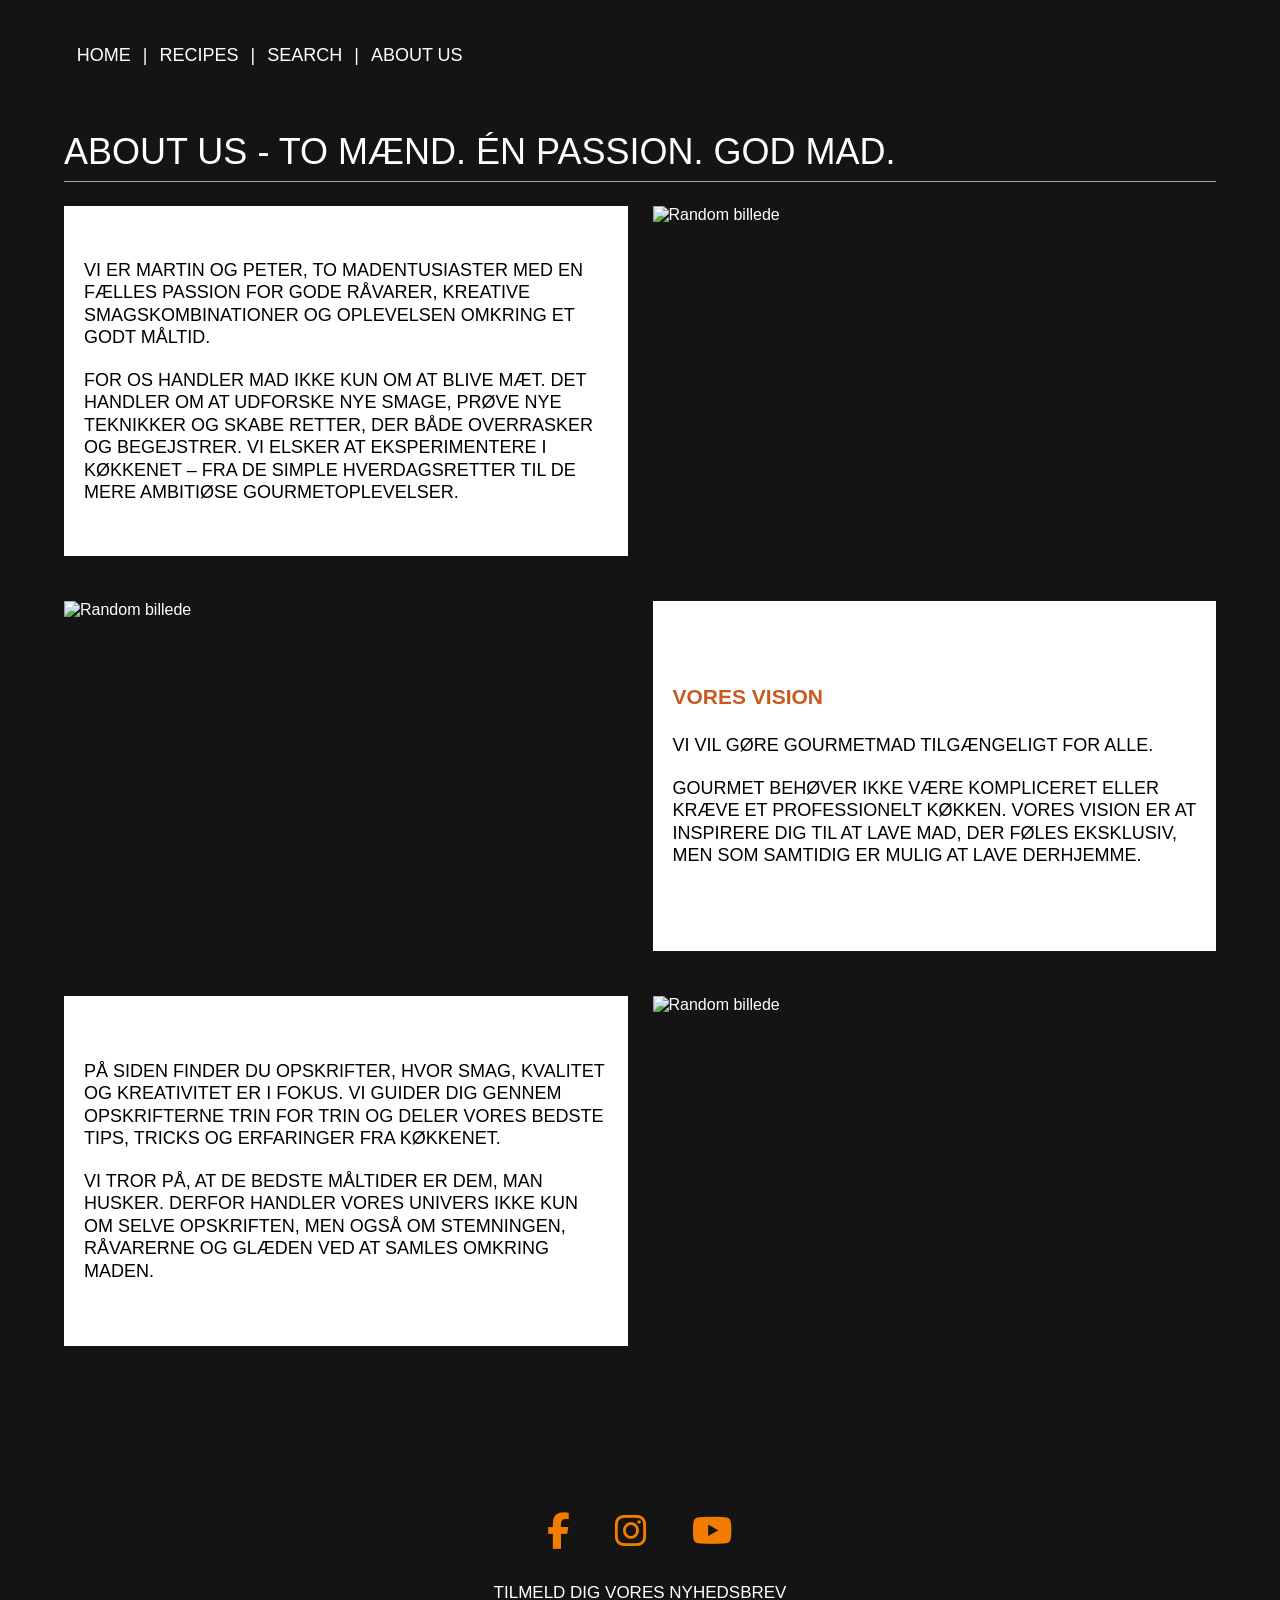
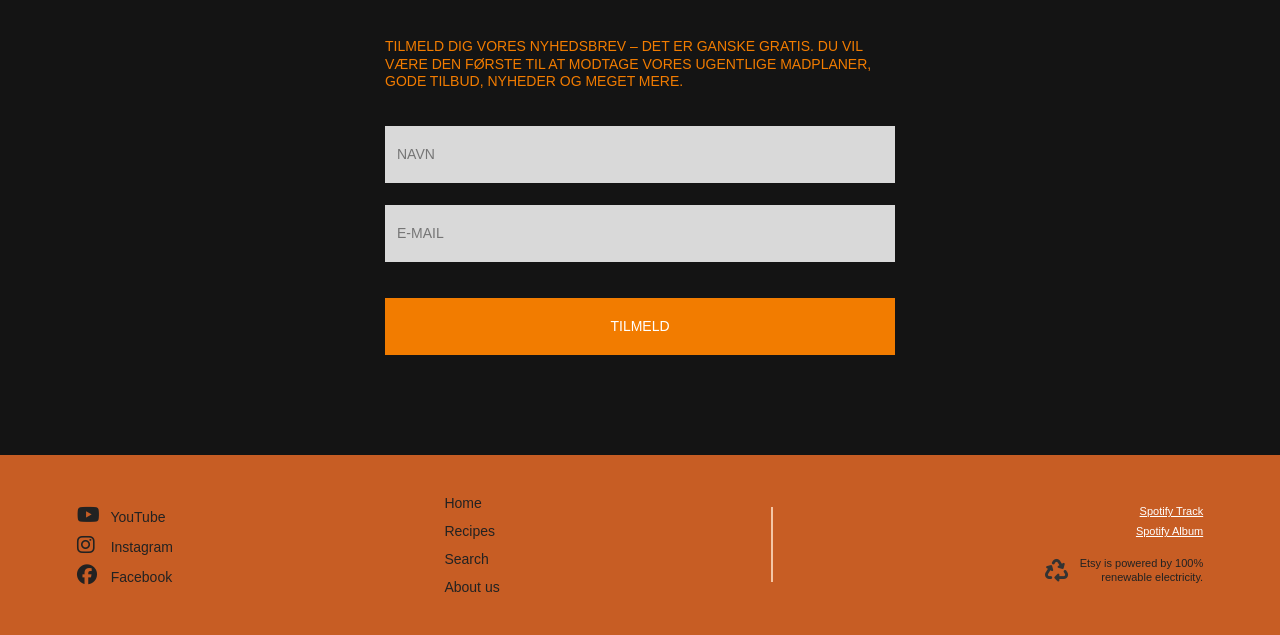
==== about.us.html @ 8488fdd6 "Initial commit" ====
<!DOCTYPE html>
<html lang="da">
<head>
    <meta charset="UTF-8">
    <meta name="viewport" content="width=device-width, initial-scale=1.0">
    <title>About Us</title>
<link rel="stylesheet" href="css/style.css">
<link rel="stylesheet"
href="https://cdnjs.cloudflare.com/ajax/libs/font-awesome/6.5.2/css/all.min.css">
</head>

<body class="about-page">

    <!-- MENU -->
<nav class="menu">
    <a href="home.html">HOME</a>
    <a href="recipes.html">RECIPES</a>
    <a href="search.html">SEARCH</a>
    <a href="about.us.html">ABOUT US</a>
</nav>
    </header>

    <main class="about-container">

        <h1>ABOUT US - TO MÆND. ÉN PASSION. GOD MAD.</h1>

        <!-- FØRSTE RÆKKE -->
        <section class="about-row">

            <div class="about-text">
                <p>
                    VI ER MARTIN OG PETER, TO MADENTUSIASTER
                    MED EN FÆLLES PASSION FOR GODE RÅVARER,
                    KREATIVE SMAGSKOMBINATIONER OG OPLEVELSEN
                    OMKRING ET GODT MÅLTID.
                </p>

                <p>
                    FOR OS HANDLER MAD IKKE KUN OM AT BLIVE MÆT.
                    DET HANDLER OM AT UDFORSKE NYE SMAGE,
                    PRØVE NYE TEKNIKKER OG SKABE RETTER,
                    DER BÅDE OVERRASKER OG BEGEJSTRER.
                    VI ELSKER AT EKSPERIMENTERE I KØKKENET
                    – FRA DE SIMPLE HVERDAGSRETTER TIL
                    DE MERE AMBITIØSE GOURMETOPLEVELSER.
                </p>
            </div>

    <img src="https://picsum.photos/700/550?random=1" alt="Random billede">

        </section>

        <!-- ANDEN RÆKKE -->
        <section class="about-row">

<img src="https://picsum.photos/700/550?random=2" alt="Random billede">

            <div class="about-text">
                <h2>VORES VISION</h2>

                <p>
                    VI VIL GØRE GOURMETMAD TILGÆNGELIGT
                    FOR ALLE.
                </p>

                <p>
                    GOURMET BEHØVER IKKE VÆRE KOMPLICERET
                    ELLER KRÆVE ET PROFESSIONELT KØKKEN.
                    VORES VISION ER AT INSPIRERE DIG TIL
                    AT LAVE MAD, DER FØLES EKSKLUSIV,
                    MEN SOM SAMTIDIG ER MULIG AT LAVE
                    DERHJEMME.
                </p>
            </div>

        </section>

        <!-- TREDJE RÆKKE -->
        <section class="about-row">

            <div class="about-text">
                <p>
                    PÅ SIDEN FINDER DU OPSKRIFTER,
                    HVOR SMAG, KVALITET OG KREATIVITET
                    ER I FOKUS. VI GUIDER DIG GENNEM
                    OPSKRIFTERNE TRIN FOR TRIN OG DELER
                    VORES BEDSTE TIPS, TRICKS OG
                    ERFARINGER FRA KØKKENET.
                </p>

                <p>
                    VI TROR PÅ, AT DE BEDSTE MÅLTIDER
                    ER DEM, MAN HUSKER. DERFOR HANDLER
                    VORES UNIVERS IKKE KUN OM SELVE
                    OPSKRIFTEN, MEN OGSÅ OM STEMNINGEN,
                    RÅVARERNE OG GLÆDEN VED AT SAMLES
                    OMKRING MADEN.
                </p>
            </div>

<img src="https://picsum.photos/700/550?random=3" alt="Random billede">

        </section>

    </main>
       <!-- NYHEDSBREV -->
<section class="about-newsletter">

    <div class="newsletter-content">

        <!-- SOCIALE MEDIER -->
        <div class="newsletter-socials">
            <a href="#" aria-label="Facebook">
                <i class="fa-brands fa-facebook-f"></i>
            </a>

            <a href="#" aria-label="Instagram">
                <i class="fa-brands fa-instagram"></i>
            </a>

            <a href="#" aria-label="YouTube">
                <i class="fa-brands fa-youtube"></i>
            </a>
        </div>

        <h2>TILMELD DIG VORES NYHEDSBREV</h2>

        <p>
            TILMELD DIG VORES NYHEDSBREV – DET ER GANSKE
            GRATIS. DU VIL VÆRE DEN FØRSTE TIL AT MODTAGE
            VORES UGENTLIGE MADPLANER, GODE TILBUD,
            NYHEDER OG MEGET MERE.
        </p>

        <form class="newsletter-form">
            <input type="text"
                   name="name"
                   placeholder="NAVN"
                   aria-label="Navn"
                   required>

            <input type="email"
                   name="email"
                   placeholder="E-MAIL"
                   aria-label="E-mail"
                   required>

            <button type="submit">TILMELD</button>
        </form>

    </div>

</section>

    <!-- FOOTER -->
    <footer class="footer">

    <!-- Sociale medier -->
    <div class="footer-social">
        <a href="#">
            <i class="fa-brands fa-youtube"></i>
            YouTube
        </a>

        <a href="#">
            <i class="fa-brands fa-instagram"></i>
            Instagram
        </a>

        <a href="#">
            <i class="fa-brands fa-facebook"></i>
            Facebook
        </a>
    </div>

    <!-- Menu -->
    <div class="footer-menu">
        <a href="#">Home</a>
        <a href="#">Recipes</a>
        <a href="#">Search</a>
        <a href="#">About us</a>
    </div>

    <!-- Lodret streg -->
    <div class="footer-line"></div>

    <!-- Højre side -->
    <div class="footer-right">
        <div class="spotify">
            <a href="#">Spotify Track</a>
            <a href="#">Spotify Album</a>
        </div>

        <div class="eco">
            <i class="fa-solid fa-recycle"></i>
            <p>
                Etsy is powered by 100%<br>
                renewable electricity.
            </p>
        </div>
    </div>

</footer>

</body>
</html>
---- css/style.css ----
/* Home site*/

:root {
    --width-full: 100%;
    --width-12col: 1200px;


    /*grid setting*/

    --grid-gap: 10px;
    --padding-default: 20px;

    /*colours*/

    --background-color-navigation: #00000088;
    --background-color-light: #ededed;
    --background-color-dark-bg: #111111;
    --primary-color: #bf5b23;
    --color-white: #ffffff;
    --color-dark: #373737;
    --color-light: #ebebeb;

    /*color swatch categories */

    --category-seafood: #3e30e2;
    --category-chicken: #249c8e;
    --category-meat: #d09189;
    --category-vegetarian: #298f3f;
    --category-snacks: #9a951e;
    --category-pasta: #bf5b23;
    --category-desserts: #9374eb;

}

/* data-category attributes */
div[data-category="Seafood"] {
    border-left: 1px solid var(--category-seafood);
}

p[data-category="Seafood"] {
    color: var(--category-seafood);
}

span[data-category="Seafood"] {
    color: var(--category-seafood);
}

div[data-category="vegetarian"] {
    border-left: 1px solid var(--category-vegetarian);
}

p[data-category="vegetarian"] {
    color: var(--category-vegetarian);
}

span[data-category="vegetarian"] {
    color: var(--category-vegetarian);
}

div[data-category="chicken"] {
    border-left: 1px solid var(--category-chicken);
}

p[data-category="chicken"] {
    color: var(--category-chicken);
}

span[data-category="chicken"] {
    color: var(--category-chicken);
}

div[data-category="pasta"] {
    border-left: 1px solid var(--category-pasta);
}

p[data-category="pasta"] {
    color: var(--category-pasta);
}

span[data-category="pasta"] {
    color: var(--category-pasta);
}

div[data-category="snacks"] {
    border-left: 1px solid var(--category-snacks);
}

p[data-category="snacks"] {
    color: var(--category-snacks);
}

span[data-category="snacks"] {
    color: var(--category-snacks);
}

div[data-category="meat"] {
    border-left: 1px solid var(--category-meat);
}

p[data-category="meat"] {
    color: var(--category-meat);
}

span[data-category="meat"] {
    color: var(--category-meat);
}

div[data-category="desserts"] {
    border-left: 1px solid var(--category-desserts);
}

p[data-category="desserts"] {
    color: var(--category-desserts);
}

span[data-category="desserts"] {
    color: var(--category-desserts);
}

* {
    margin: 0;
    padding: 0;
    box-sizing: border-box;
}

body {
    width: var(--width-full);
    font-family: "Roboto", sans-serif;
    height: 100%;
    position: relative;
    background-color: var(--background-color-dark-bg);

}

.container {
    display: grid;
    grid-template-rows: auto;
    gap: var(--grid-gap);
    width: var(--width-full);
}


.navigation,
.hero,
.image_section,
.footer {
    width: var(--width-full)
        /* den har fuld vidde */
}

.todays_recipes,
.categories,
.content_area {
    width: var(--width-12col);
    margin: 0 auto 0 auto;
}

.hamburger-menu{
    display: none;
    color:var(--background-color-light);
    font-size: 24px;
}

.mobile-menu{
    display: none;
}


.navigation {
    width: var(--width-full);
    height: 80px;
    background-color: var(--background-color-navigation);
    padding: 20px;
    display: flex;
    justify-content: center;
    align-items: center;
    position: absolute;
    top: 20px;
    left: 0;
    z-index: 10;
    text-transform: uppercase;
}

/* For cool floaty later JS */
.navigation.fixed {
    position: fixed;
    top: 0;
    width: 100%;
    z-index: 1000;
}

.menu-container {
    width: var(--width-12col);
}

.menu-container ul {
    display: flex;
}

.menu-container ul li {
    list-style: none;

}

.menu-container a {
    padding: 0 10px;
    text-decoration: none;
    color: var(--background-color-light);
    border-right: 1px solid var(--background-color-light);
}

.menu-container a:hover {
    color: var(--primary-color);
}

.menu-container li:last-child a {
    border-right: none;
}

/* Hero section*/
.hero {
    display: flex;
    justify-content: center;
    color: var(--background-color-light);
    position: relative;
    width: var(--width-full);
    top: 0;
    min-height: 600px;
    height: auto;
    margin: 0;
    background-image: url("https://picsum.photos/1920/800");
    background-size: cover;
    background-position: center;

}

.hero-container {
    width: var(--width-12col);
    height: 100%;
    display: grid;
    grid-template-columns: repeat(12, 1fr);
    grid-template-rows: auto auto auto;
    gap: var(--grid-gap);
}

.hero-text {
    grid-column: 1/span 4;
    /* spanning over 4 colums*/
    grid-row: 1;
    margin-top: 200px;
}

.hero-text h4,
h6 {
    padding: 0;
    margin: 0;
}

.hero-text h4 {
    font-weight: 400;
    font-size: 34px;
    text-transform: uppercase;
}

.hero-text h6 {
    font-weight: 400;
    font-size: 12px;
    text-transform: uppercase;
}

.hero-search {
    grid-column: 2/span 3;
    grid-row: 2;
    margin-top: 50px;
}

.search-box {
    position: relative;
    display: flex;
    align-items: center;
}

.search-input {
    padding: 10px 20px 10px 40px;
    background-color: transparent;
    border-radius: 5px;
    border: 1px solid var(--background-color-light);
    outline: none;
    color: var(--background-color-light);
}

.search-input::placeholder {
    color: var(--background-color-light);
}

.search-icon {
    position: absolute;
    left: 10px;
    font-size: 24px;
    display: flex;
    align-items: center;
}


/* Todays recipes stuff start*/
.todays_recipes {
    height: fit-content;
    width: var(--width-12col);
    display: grid;
    grid-template-rows: 130px auto;
    grid-template-columns: 1fr;
    gap: var(--grid-gap);
}

.todays_recipes_content_block_image img {
    height: 200px;
    width: 100%;
    background-size: cover;
    background-position: center;
}

.todays_recipes_headline {
    height: 60px;
    color: var(--color-white);
    border-bottom: 1px solid var(--color-white);
    display: flex;
    justify-content: flex-start;
    align-items: center;
    font-size: 37px;
    text-transform: uppercase;
    font-weight: 700;
    margin-top: 70px;
}

.todays_recipes_content {
    display: grid;
    grid-template-columns: repeat(4, 1fr);
    gap: var(--grid-gap);
    height: fit-content;
    width: var(--width-12col);
}

.todays_recipes_content_block {
    background-color: var(--background-color-light);
    border-radius: 5px;
    display: flex;
    flex-direction: column;
    position: relative;
}

.todays_recipes_content_block_text {
    padding: 20px;
    color: var(--color-dark);
    display: flex;
    flex-direction: column;
    justify-content: space-between;
    flex: 1;
}

.todays_recipes_content_block_text_top h5 {
    font-weight: 700px;
    font-size: 20px;
    margin-bottom: 10px;
    text-transform: uppercase;
}

.todays_recipes_content_block_text p {
    font-size: 16px;
}

.todays_recipes_content_bottom_area {
    display: flex;
    justify-content: space-between;
    margin: 20px 0 0 0;
}

.todays_recipes_content_bottom_area_left {
    display: flex;
    justify-content: space-between;
    padding: 0 0 0 10px;
    flex-direction: column;
}

.todays_recipes_content_bottom_area_left p {
    font-size: 14px;
    font-weight: 400;
    text-transform: uppercase;
}

.todays_recipes_content_bottom_area_right button {
    background-color: var(--color-dark);
    border: 1px solid var(--background-color-light);
    border-radius: 5px;
    padding: 8px 16px;
    font-size: 14px;
    font-weight: 400;
    cursor: pointer;
}

.todays_recipes_content_bottom_area_right button a {
    color: var(--color-white);
    text-decoration: none;
    text-transform: uppercase;
    font-size: 12px;
    transition: 0.3s;
}

.todays_recipes_content_bottom_area_right button a:hover {
    color: var(--primary-color);
}

.categories {
    width: var(--width-12col);
}

.categories_content {
    display: flex;
    background-color: var(--background-color-light);
    gap: var(--grid-gap);
    padding: 20px 0;
    border-radius: 5px;
    margin: 10px auto;
    justify-content: space-evenly;
}

.categories_content_block{
    display:flex;
    justify-content: center;
    align-items: center;
    font-size: 16px;
    font-weight: 700;
    text-transform: uppercase;
    flex-direction: column;
}

.categories_content_block svg {
    font-size: 40px;
}

/*image section start*/
.image_section{
    width:var(--width-full);
    height: 400px;
    display: flex;
    justify-content: center;
    background-image: url("https://picsum.photos/1920/400");
    background-size: cover;
    background-position: center;
    clip-path: polygon(0 0, 100% 11%, 100% 100%, 0% 100%); 
}

.image_section_controller{
    width: var(--width-12col);
    display: grid;
    grid-template-columns: repeat(12, 1fr);
    grid-template-rows: 100px auto 50px;
}

.image_section_box{
    grid-row:2;
    background-color: var(--background-color-light);
    grid-column: 9/ span 4;
    height: fit-content;
    padding: 30px;
    border-radius: 5px;
}

.image_section h4{
    color:var(--primary-color);
    text-transform: uppercase;
    font-size: 16 px;
    font-weight: 700;
    padding: 0 0 10px 0;
    padding-left: 12px;
}

.image_section p{
    font-size: 15px;
    color: var(--color-dark);
}


* {
    margin: 0;
    padding: 0;
    box-sizing: border-box;
}

body {
    background-color: #111;
    font-family: Arial, sans-serif;
    color: #333;
}

/* Hele sidens indhold */
.container {
    width: 90%;
    max-width: 1200px;
    margin: 30px auto 100px;
}

/* Overskrift */
h1 {
    color: white;
    font-size: 36px;
    margin-bottom: 25px;
    padding-bottom: 10px;
    border-bottom: 1px solid white;
}

/* Grid med to kolonner */
.kitchen-grid {
    display: grid;
    grid-template-columns: 1fr 1fr;
}

/* Tekstbokse */
.text-box {
    background-color: #ebebeb;
    min-height: 355px;
    display: flex;
    align-items: center;
    justify-content: center;
    padding: 40px;
}

.content {
    width: 100%;
    max-width: 350px;
}

.image_section_box h4 {
    font-size: 14px;
    margin-bottom: 15px;
    border-left: 2px solid #c85a20; 
    padding-left: 8px;
}

h2 {
    color: #c85a20;
    font-size: 21px;
    margin-bottom: 15px;
}

p {
    font-size: 15px;
    line-height: 1.2;
  /*   margin-bottom: 40px; */
}

/* Knapper */
.button {
    display: inline-block;
    background-color: #383838;
    color: white;
    text-decoration: none;
    text-align: center;
    padding: 10px 30px;
    min-width: 165px;
    border-radius: 4px;
    box-shadow: 1px 2px 3px #999;
}

.button:hover {
    background-color: #c85a20;
}

/* Billeder */
.image-box {
    height: 355px;
}

.image-box img {
    width: 100%;
    height: 100%;
    object-fit: cover;
    display: block;
}

/* Mobilvisning */
@media (max-width: 700px) {
    .kitchen-grid {
        grid-template-columns: 1fr;
    }

    .text-box {
        min-height: 300px;
        padding: 30px;
    }

    .image-box {
        height: 250px;
    }

    h1 {
        font-size: 28px;
    }
}


/* FOOTER */

.footer {
    background-color: #c75d24;
    display: flex;
    justify-content: space-between;
    align-items: center;
    padding: 40px 6%;
    min-height: 155px;
    font-family: Arial, sans-serif;
}

/* Sociale medier */
.footer-social {
    display: flex;
    flex-direction: column;
    gap: 10px;
}

.footer-social a {
    color: #222;
    text-decoration: none;
    font-size: 14px;
}

.footer-social i {
    font-size: 20px;
    width: 30px;
}

/* Menu */
.footer-menu {
    display: flex;
    flex-direction: column;
    gap: 12px;
}

.footer-menu a {
    color: #222;
    text-decoration: none;
    font-size: 14px;
}

/* Lodret streg */
.footer-line {
    width: 2px;
    height: 75px;
    background-color: #f4c6a5;
}

/* Højre side */
.footer-right {
    display: flex;
    flex-direction: column;
    align-items: flex-end;
    gap: 20px;
}

/* Spotify links */
.spotify {
    display: flex;
    flex-direction: column;
    align-items: flex-end;
    gap: 8px;
}

.spotify a {
    color: white;
    font-size: 11px;
    text-decoration: underline;
}

/* Miljøtekst */
.eco {
    display: flex;
    align-items: center;
    gap: 12px;
}

.eco i {
    font-size: 23px;
    color: #333;
}

.eco p {
    font-size: 11px;
    color: #222;
    text-align: right;
    margin: 0;
}

/* Hover-effekt */
.footer a:hover {
    color: white;
}

/* Mobil */
@media (max-width: 700px) {
    .footer {
        flex-direction: column;
        align-items: flex-start;
        gap: 30px;
        padding: 30px;
    }

    .footer-line {
        display: none;
    }

    .footer-right {
        align-items: flex-start;
        width: 100%;
    }

    .spotify {
        align-items: flex-start;
        max-width: 100%;
    }

    .spotify a {
        overflow-wrap: anywhere;
    }
}

/* RWD start */
@media (width <= 768px) {
    :root{
        --width-12col:100%;
    }
    
    body{
    
    }

    .menu-container{
        display: none;
    }

    .hamburger-menu{
        display: block;
    }

    .mobile-menu{
        position: fixed;
        top:0;
        right:0;
        height: 100%;
        background-color: var(--color-dark);
        box-shadow: -2px 0 5px #00000080; 
        transform: translateX(100%);
        z-index: 1000;
        display: block;
        transition: transform 0.8s ease-in-out, opacity 0.8s ease-in-out;
    }

    .mobile-menu.open{
        visibility: visible;
        opacity: 1;
        transform: translateX(0);
        transition: transform 0.8s ease-in-out, opacity 0.8s ease-in-out;
    }

    .mobile-menu ul{
        padding: 0;
    }

    .mobile-menu ul li {
        list-style: none;
        text-decoration: none;
        padding: 15px;
    }

    .mobile-menu ul li a {
        color: var(--background-color-light);
        text-decoration: none;
    }

    .mobile-menu .menu-item {
        display: block;
        padding: 15px;
        font-weight: 700;
        text-transform: uppercase;
    }

    .todays_recipes{
        width: 90%;
    }

    .todays_recipes_content{
        grid-template-columns: repeat(1,1fr);
    }

    .todays_recipes_content_block_image img{
        height: 300px;
        width: 100%;
        object-fit: cover;
    }

    .categories_content{
        flex-wrap: wrap;
        justify-content: flex-start;
    }

    .categories_content_block{
        width:45%;
        margin:5px;
    }

    .image_section {
        display:none;
    }

    .image-box {
        display: none;
    }

 .footer {
        display: flex;
        flex-direction: column;
        align-items: center;
        justify-content: center;
        gap: 25px;
        padding: 35px 20px;
        text-align: center;
    }

    /* Sociale medier */
    .footer-social {
        display: flex;
        flex-direction: row;
        justify-content: center;
        gap: 25px;
    }

    .footer-social a {
        font-size: 0;
    }

    .footer-social i {
        font-size: 26px;
        width: auto;
    }

    /* Menu */
    .footer-menu {
        display: flex;
        flex-direction: row;
        justify-content: center;
        gap: 20px;
    }

    .footer-menu a {
        font-size: 14px;
    }

    /* Spotify og højre side */
    .footer-right {
        display: flex;
        flex-direction: column;
        align-items: center;
        gap: 20px;
    }

    /* Streg */
    .footer-line {
        width: 80%;
        height: 1px;
        background-color: #a94d1e;
    }

.kitchen-grid {
        display: grid;
        grid-template-columns: 1fr;
        gap: 20px;
    }

    .text-box {
        width: 100%;
    }

    .image-box {
        width: 100%;
    }

    .image-box img {
        width: 100%;
        height: auto;
        display: block;
    }

    /* HERO - MOBILVISNING */

.hero {
    min-height: 550px;
    height: auto;
    padding: 40px 20px;

    background-position: center;
    background-size: cover;
}

.hero-container {
    display: flex;
    flex-direction: column;
    align-items: center;
    justify-content: center;

    width: 100%;
    height: auto;
    gap: 25px;
}

.hero-text {
    width: 100%;
    margin-top: 0;

    text-align: center;
    grid-column: auto;
    grid-row: auto;
}

.hero-text h4 {
    font-size: 28px;
    line-height: 1.2;
    margin-bottom: 10px;
}

.hero-text h6 {
    font-size: 14px;
}

/* SØGEFELT */

.hero-search {
    width: 100%;
    max-width: 320px;
    margin-top: 20px;

    grid-column: auto;
    grid-row: auto;
}

.search-box {
    width: 100%;
}

.search-input {
    width: 100%;
    box-sizing: border-box;
    padding: 12px 15px 12px 45px;
}

.hero-text {
    border-left: none;
}

.hero-text h4,
.hero-text h6 {
    border-left: none;
}
}

/* SEARCH PAGE */

.search-page {
    background-color: #111;
    color: white;
    font-family: Arial, sans-serif;
    margin: 0;
}

/* MENU */

.search-page .search-nav {
    max-width: 1100px;
    margin: 30px auto;
    padding: 0 20px;
    font-size: 18px;
    justify-content: flex-start;
}

.search-page .search-nav a {
    color: white;
    text-decoration: none;
}
.search-page .search-nav a:hover {
    color: #cf5d22;
}

.search-page .search-nav .active {
    color: #cf5d22;
}

/* CONTAINER */

.search-container {
    max-width: 1100px;
    margin: 70px auto;
    padding: 0 20px;
}

/* SØGNING OG FILTER */

.search-top {
    display: grid;
    grid-template-columns: 1fr 1.4fr;
    gap: 100px;
    align-items: start;
    padding-bottom: 50px;
    border-bottom: 1px solid #333;
}

.search-left h1 {
    font-size: 24px;
    font-weight: 400;
    margin-bottom: 12px;
}

.search-field {
    display: flex;
    align-items: center;
    gap: 15px;
    border: 1px solid #888;
    border-radius: 5px;
    padding: 12px;
}

.search-field span {
    font-size: 25px;
}

.search-field input {
    background: transparent;
    border: none;
    outline: none;
    color: white;
    width: 100%;
}

.search-field input::placeholder {
    color: white;
}

.search-left p {
    font-size: 12px;
    margin-top: 10px;
}

/* FILTER */

.search-filter {
    background: linear-gradient(120deg, #292929, #111);
    padding: 20px;
    border-radius: 5px;
}

.search-filter h2 {
    font-size: 22px;
    font-weight: 400;
    margin: 0 0 20px;
}

.filter-grid {
    display: grid;
    grid-template-columns: 1fr 1fr;
    gap: 12px 30px;
}

.filter-grid label {
    display: flex;
    align-items: center;
    gap: 15px;
    font-size: 14px;
    cursor: pointer;
}

.filter-grid input {
    width: 22px;
    height: 22px;
    accent-color: #cf5d22;
}

/* RESULTATER */

.search-results {
    max-width: 900px;
    margin: 50px auto;
}

.result {
    padding: 10px 0 45px;
    margin-bottom: 40px;
    border-bottom: 1px solid #333;
}

.result .category {
    font-size: 14px;
    font-weight: bold;
    margin-bottom: 12px;
    padding-left: 8px;
}

.purple {
    border-left: 3px solid #6556f6;
}

.purple span {
    color: #6556f6;
}

.turquoise {
    border-left: 3px solid #20b9ad;
}

.turquoise span {
    color: #20b9ad;
}

.result h2 {
    font-size: 20px;
    color: #cf5d22;
    margin-bottom: 12px;
}

.result > p:not(.category) {
    font-size: 14px;
    line-height: 1.5;
}

/* ABOUT SIDE */

.about-page {
    margin: 0;
    background-color: #141414;
    color: white;
    font-family: Arial, sans-serif;
}

/* MENU */

.about-page .menu {
    display: flex;
    align-items: center;
    gap: 12px;
    padding: 45px 6%;
}

.about-page .menu a {
    color: white;
    text-decoration: none;
    font-size: 18px;
    font-weight: 400;
    transition: color 0.3s;
}

/* LODRET STREG MELLEM MENUPUNKTER */

.about-page .menu a:not(:last-child)::after {
    content: "|";
    color: white;
    margin-left: 12px;
}

/* ORANGE VED HOVER */

.about-page .menu a:hover {
    color: #f28c28;
}

/* AKTIV SIDE */

.about-page .menu a.active {
    color: white;
}

/* INDHOLD */

.about-container {
    width: 90%;
    max-width: 1200px;
    margin: 20px auto 30px;
}

/* OVERSKRIFT */

.about-container h1 {
    font-size: 36px;
    font-weight: 400;
    margin-bottom: 24px;
    padding-bottom: 8px;
    border-bottom: 1px solid #aaa;
}

/* RÆKKER MED TEKST OG BILLEDER */

.about-row {
    display: grid;
    grid-template-columns: 1fr 1fr;
    gap: 25px;
    margin-bottom: 45px;
    align-items: stretch;
}

/* HVIDE TEKSTBOKSE */

.about-text {
    background-color: #fff;
    color: black;
    padding: 35px 20px;
    display: flex;
    flex-direction: column;
    justify-content: center;
}

.about-text p {
    font-size: 18px;
    line-height: 1.25;
    margin: 0 0 20px;
}

.about-text p:last-child {
    margin-bottom: 0;
}

.about-text h2 {
    font-size: 21px;
    font-weight: 900;
    margin-bottom: 25px;
}

/* BILLEDER PÅ ABOUT SIDEN */

.about-page .about-row img {
    width: 100%;
    height: 100%;
    min-height: 350px;
    object-fit: cover;
    display: block;
}

/* NYHEDSBREV */

.about-page .about-newsletter {
    background-color: #141414;
    padding: 120px 20px 100px;
    color: white;
}

.about-page .newsletter-content {
    max-width: 510px;
    margin: 0 auto;
}

/* SOCIALE MEDIER */

.about-page .newsletter-socials {
    display: flex;
    justify-content: center;
    align-items: center;
    gap: 45px;
    margin-bottom: 30px;
}

.about-page .newsletter-socials a {
    color: #f27c00;
    font-size: 36px;
    text-decoration: none;
}

.about-page .newsletter-socials a:hover {
    color: white;
}

/* OVERSKRIFT */

.about-page .newsletter-content h2 {
    text-align: center;
    font-size: 17px;
    font-weight: normal;
    margin-bottom: 35px;
     color: white;
}

/* ORANGE TEKST */

.about-page .newsletter-content p {
    color: #f27c00;
    font-size: 14px;
    line-height: 1.25;
    margin-bottom: 35px;
}

/* FORMULAR */

.about-page .newsletter-form {
    display: flex;
    flex-direction: column;
    gap: 22px;
}

.about-page .newsletter-form input {
    width: 100%;
    box-sizing: border-box;
    padding: 20px 12px;
    background-color: #d9d9d9;
    border: none;
    font-size: 14px;
    height: 57px;
}

.about-page .newsletter-form button {
    background-color: #f27c00;
    color: white;
    border: none;
    height: 57px;
    font-size: 14px;
    cursor: pointer;
    margin-top: 14px;
}

.about-page .newsletter-form button:hover {
    background-color: #d96e00;
}

/* ORANGE FOOTER */

.about-page .about-footer {
    background-color: #f27c00;
    width: 100%;
}
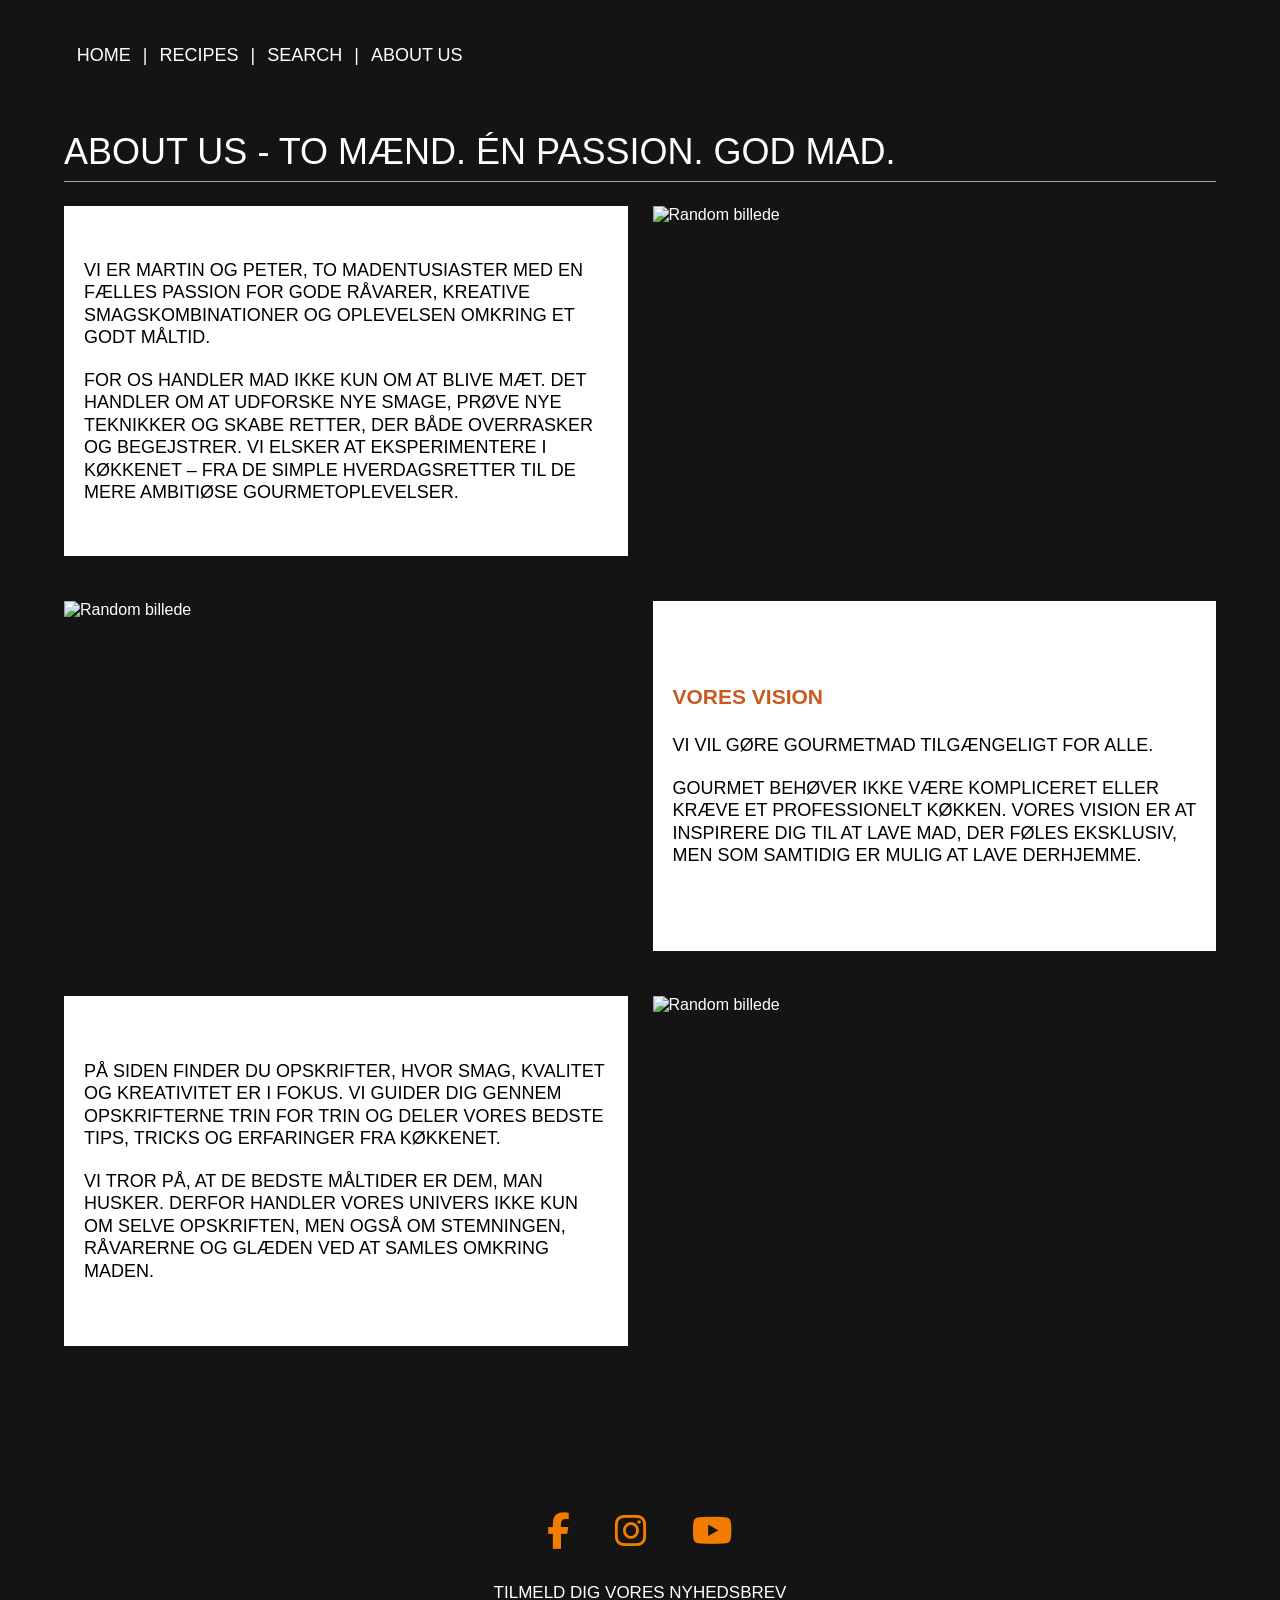
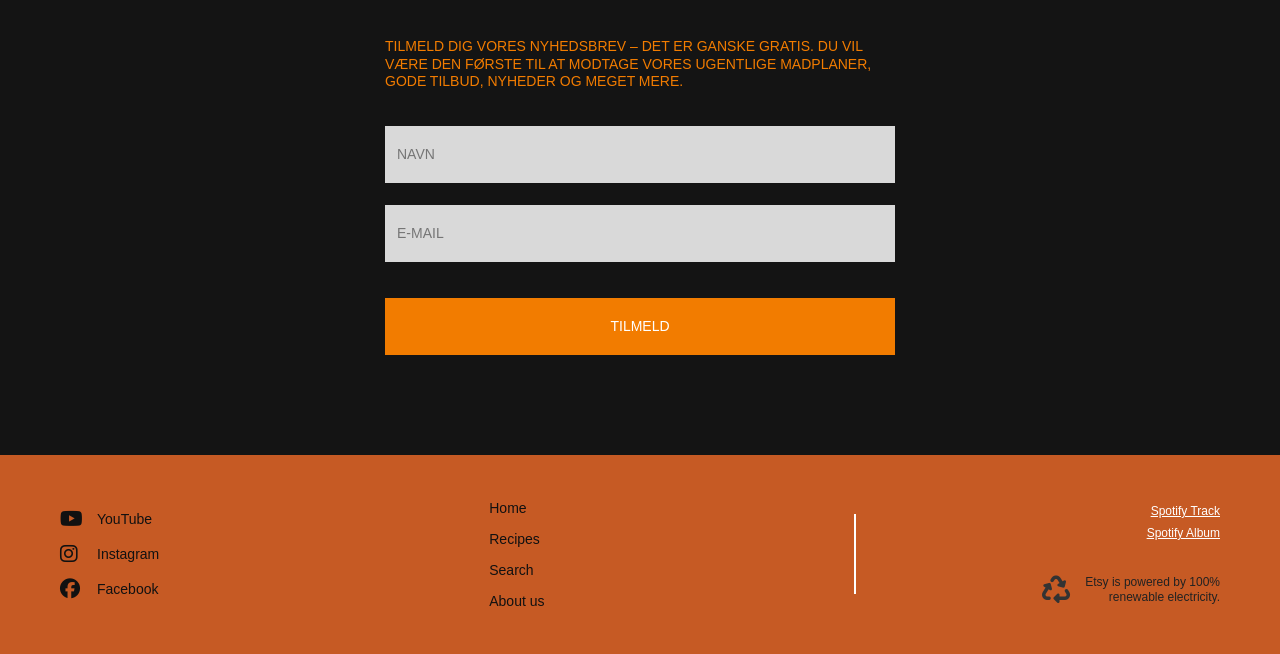
==== commit 4ef9ef62: "ændring" ====
--- a/about.us.html
+++ b/about.us.html
@@ -13,12 +13,11 @@
 
     <!-- MENU -->
 <nav class="menu">
-    <a href="home.html">HOME</a>
+    <a href="index.html">HOME</a>
     <a href="recipes.html">RECIPES</a>
     <a href="search.html">SEARCH</a>
     <a href="about.us.html">ABOUT US</a>
 </nav>
-    </header>
 
     <main class="about-container">
 
@@ -152,55 +151,56 @@
 
 </section>
 
-    <!-- FOOTER -->
-    <footer class="footer">
-
-    <!-- Sociale medier -->
-    <div class="footer-social">
-        <a href="#">
-            <i class="fa-brands fa-youtube"></i>
-            YouTube
-        </a>
-
-        <a href="#">
-            <i class="fa-brands fa-instagram"></i>
-            Instagram
-        </a>
-
-        <a href="#">
-            <i class="fa-brands fa-facebook"></i>
-            Facebook
-        </a>
+   
+<footer class="footer">
+    <div class="footer-container">
+
+        <!-- SOCIALE MEDIER -->
+        <div class="footer-social">
+            <a href="#">
+                <i class="fa-brands fa-youtube"></i>
+                YouTube
+            </a>
+            <a href="#">
+                <i class="fa-brands fa-instagram"></i>
+                Instagram
+            </a>
+            <a href="#">
+                <i class="fa-brands fa-facebook"></i>
+                Facebook
+            </a>
+        </div>
+
+        <!-- MENU -->
+        <div class="footer-menu">
+            <a href="index.html">Home</a>
+            <a href="recipes.html">Recipes</a>
+            <a href="search.html">Search</a>
+            <a href="about.us.html">About us</a>
+        </div>
+
+        <!-- LODRET STREG -->
+        <div class="footer-line"></div>
+
+        <!-- HØJRE SIDE -->
+        <div class="footer-right">
+            <div class="spotify">
+                <a href="#">Spotify Track</a>
+                <a href="#">Spotify Album</a>
+            </div>
+
+            <div class="eco">
+                <i class="fa-solid fa-recycle"></i>
+                <p>
+                    Etsy is powered by 100%<br>
+                    renewable electricity.
+                </p>
+            </div>
+        </div>
+
     </div>
-
-    <!-- Menu -->
-    <div class="footer-menu">
-        <a href="#">Home</a>
-        <a href="#">Recipes</a>
-        <a href="#">Search</a>
-        <a href="#">About us</a>
-    </div>
-
-    <!-- Lodret streg -->
-    <div class="footer-line"></div>
-
-    <!-- Højre side -->
-    <div class="footer-right">
-        <div class="spotify">
-            <a href="#">Spotify Track</a>
-            <a href="#">Spotify Album</a>
-        </div>
-
-        <div class="eco">
-            <i class="fa-solid fa-recycle"></i>
-            <p>
-                Etsy is powered by 100%<br>
-                renewable electricity.
-            </p>
-        </div>
-    </div>
-
 </footer>
+
 
 </body>
 </html>
--- a/css/style.css
+++ b/css/style.css
@@ -248,6 +248,7 @@
     /* spanning over 4 colums*/
     grid-row: 1;
     margin-top: 200px;
+    margin-left: 100px;
 }
 
 .hero-text h4,
@@ -726,10 +727,6 @@
 @media (width <= 768px) {
     :root{
         --width-12col:100%;
-    }
-    
-    body{
-    
     }
 
     .menu-container{
@@ -1328,3 +1325,276 @@
     background-color: #f27c00;
     width: 100%;
 }
+
+
+/* MENU */
+.navbar {
+    display: flex;
+    align-items: center;
+    gap: 15px;
+    padding: 40px 0;
+    margin-left: 120px;
+}
+
+/* MENUPUNKTER */
+.navbar a {
+    color: white;
+    text-decoration: none;
+    font-family: Arial, sans-serif;
+    font-size: 18px;
+    font-weight: 400;
+    transition: color 0.3s ease;
+}
+
+/* STREGER MELLEM MENUPUNKTER */
+.navbar span {
+    color: white;
+    font-size: 18px;
+}
+
+/* ORANGE FARVE VED HOVER */
+.navbar a:hover {
+    color: #e87518;
+}
+
+
+/* OPSKRIFTSSIDE */
+.recipe-page {
+    max-width: 1200px;
+    margin: 0 auto;
+    padding: 40px 60px 80px;
+    color: white;
+    font-family: Arial, sans-serif;
+}
+
+/* ØVERSTE SEKTION */
+.recipe-top {
+    display: grid;
+    grid-template-columns: 1.2fr 1fr;
+    gap: 60px;
+    align-items: start;
+}
+
+/* LILLE ORANGE TEKST */
+.recipe-label {
+    color: #e87518;
+    font-size: 12px;
+    margin-bottom: 15px;
+}
+
+/* OVERSKRIFT */
+.recipe-content h1 {
+    font-size: 30px;
+    font-weight: 400;
+    line-height: 1.2;
+    margin: 0;
+}
+
+.recipe-content h1 strong {
+    font-weight: 700;
+}
+
+/* TID, KALORIER OG NIVEAU */
+.recipe-info {
+    display: flex;
+    justify-content: space-between;
+    gap: 15px;
+    margin-top: 60px;
+    margin-bottom: 45px;
+    font-size: 14px;
+}
+
+.recipe-info div {
+    display: flex;
+    align-items: center;
+    gap: 10px;
+}
+
+.recipe-info span {
+    color: #e87518;
+    font-size: 22px;
+}
+
+/* INGREDIENSER */
+.recipe-content h3 {
+    font-size: 13px;
+    margin-bottom: 15px;
+}
+
+.ingredients {
+    display: grid;
+    grid-template-columns: 1fr 1fr;
+    gap: 30px;
+}
+
+.ingredients ul {
+    margin: 0;
+    padding-left: 15px;
+}
+
+.ingredients li {
+    font-size: 12px;
+    line-height: 1.8;
+}
+
+/* KNAPPER */
+.recipe-buttons {
+    display: flex;
+    gap: 10px;
+    margin-top: 25px;
+}
+
+.recipe-buttons button {
+    background: transparent;
+    color: white;
+    border: 1px solid white;
+    border-radius: 5px;
+    padding: 8px 12px;
+    font-size: 14px;
+    cursor: pointer;
+}
+
+.recipe-buttons button:hover {
+    color: #e87518;
+    border-color: #e87518;
+}
+
+/* BILLEDE AF SUPPEN */
+.recipe-image img {
+    width: 100%;
+    height: auto;
+    display: block;
+    border-radius: 0%;
+}
+
+/* INSTRUCTIONS */
+.instructions {
+    margin-top: 60px;
+}
+
+.instructions h2 {
+    font-size: 32px;
+    border-bottom: 1px solid #888;
+    padding-bottom: 8px;
+    margin-bottom: 35px;
+}
+
+.instructions ol {
+    max-width: 750px;
+    padding-left: 15px;
+}
+
+.instructions li {
+    font-size: 13px;
+    line-height: 1.9;
+    margin-bottom: 25px;
+}
+.recipe-content h1 {
+    border-bottom: none;
+}
+
+
+/* FOOTER */
+.footer {
+    background-color: #c65a24;
+    color: #111;
+    width: 100%;
+    padding: 45px 60px;
+    box-sizing: border-box;
+}
+
+/* FOOTER LAYOUT */
+.footer-container {
+    width: 100%;
+    max-width: 1500px;
+    margin: 0 auto;
+    display: grid;
+    grid-template-columns: 1.2fr 1fr 2px 1fr;
+    align-items: center;
+    gap: 40px;
+}
+
+/* LINKS */
+.footer a {
+    color: #111;
+    text-decoration: none;
+    font-size: 14px;
+}
+
+.footer a:hover {
+    text-decoration: underline;
+}
+
+/* SOCIALE MEDIER */
+.footer-social {
+    display: flex;
+    flex-direction: column;
+    align-items: flex-start;
+    gap: 15px;
+    transform: none;
+}
+
+.footer-social a {
+    display: flex;
+    align-items: center;
+    gap: 15px;
+}
+
+.footer-social i {
+    font-size: 20px;
+    width: 22px;
+}
+
+/* MENU */
+.footer-menu {
+    display: flex;
+    flex-direction: column;
+    align-items: flex-start;
+    gap: 15px;
+}
+
+/* LODRET STREG */
+.footer-line {
+    width: 2px;
+    height: 80px;
+    background-color: white;
+}
+
+/* HØJRE SIDE */
+.footer-right {
+    display: flex;
+    flex-direction: column;
+    align-items: flex-end;
+    gap: 35px;
+}
+
+/* SPOTIFY */
+.spotify {
+    display: flex;
+    flex-direction: column;
+    align-items: flex-end;
+    gap: 8px;
+}
+
+.spotify a {
+    color: white;
+    text-decoration: underline;
+    font-size: 12px;
+}
+
+/* MILJØTEKST */
+.eco {
+    display: flex;
+    align-items: center;
+    gap: 15px;
+}
+
+.eco i {
+    font-size: 28px;
+}
+
+.eco p {
+    font-size: 12px;
+    text-align: right;
+    margin: 0;
+}
